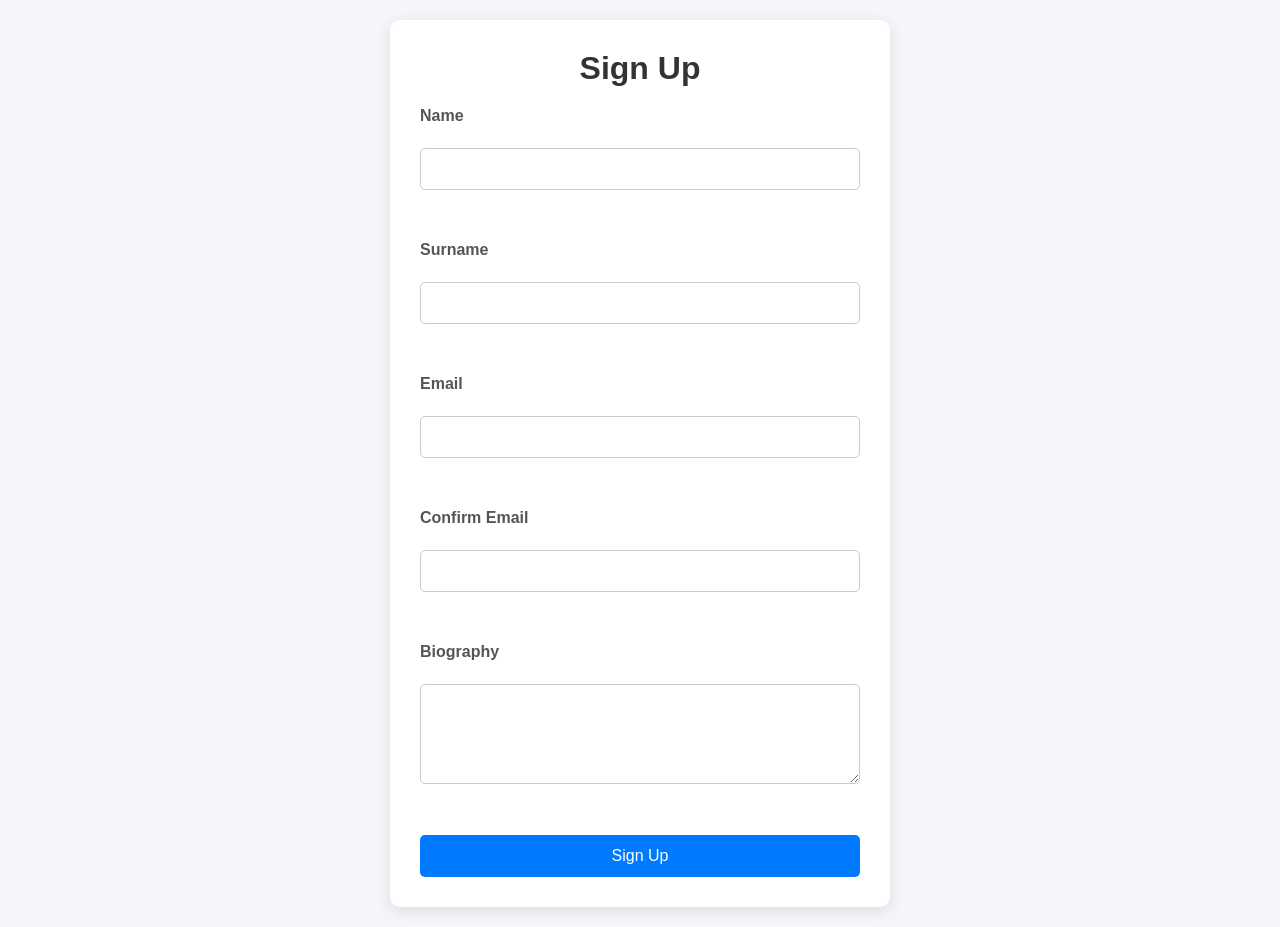
==== SignUp.html @ 2785e497 "Created SignUp Page" ====
<!DOCTYPE html>
<html lang="en">
<head>
    <meta charset="UTF-8">
    <meta name="viewport" content="width=device-width, initial-scale=1.0">
    <link rel="stylesheet" href="styling.css">
    <title>Sign Up Form</title>
</head>
<body>
<div class="container"> 
    <div class="form-card">   
    <h1>Sign Up</h1>
    <form id="postForm">

        <label for="name">Name</label><br>
        <input
            type="text"
            id="name"
            required
            minlength="2"
            maxlength="30"
            pattern="[A-Za-z ]+"
            title="Name can only contain letters"
        >
        <br><br>

        <label for="surname">Surname</label><br>
        <input
            type="text"
            id="surname"
            required
            minlength="2"
            maxlength="30"
            pattern="[A-Za-z ]+"
            title="Surname can only contain letters"
        >
        <br><br>

        <label for="email">Email</label><br>
        <input
            type="email"
            id="email"
            required
        >
        <br><br>

        <label for="confirmEmail">Confirm Email</label><br>
        <input
            type="email"
            id="confirmEmail"
            required
        >
        <br><br>

        <label for="body">Biography</label><br>
        <textarea
            id="body"
            required
            minlength="10"
            maxlength="200"
        ></textarea>
        <br><br>

        <button type="submit">
            Sign Up
        </button>

    </form>
    </div>
</div>
    



    <script>

        document
            .getElementById("postForm")
            .addEventListener("submit", createPost);

        async function createPost(event) {

            event.preventDefault();

            const name =
                document.getElementById("name").value.trim();

            const surname =
                document.getElementById("surname").value.trim();

            const email =
                document.getElementById("email").value.trim();

            const confirmEmail =
                document.getElementById("confirmEmail").value.trim();

            const body =
                document.getElementById("body").value.trim();

            // Name Validation
            if(name.length < 2){
                alert("Name must be at least 2 characters.");
                return;
            }

            // Surname Validation
            if(surname.length < 2){
                alert("Surname must be at least 2 characters.");
                return;
            }

            // Email Match Validation
            if(email !== confirmEmail){
                alert("Emails do not match.");
                return;
            }

            // Biography Validation
            if(body.length < 10){
                alert("Biography must contain at least 10 characters.");
                return;
            }

            try {

                const response = await fetch(
                    "https://jsonplaceholder.typicode.com/posts",
                    {
                        method: "POST",
                        headers: {
                            "Content-Type": "application/json"
                        },
                        body: JSON.stringify({
                            name: name,
                            surname: surname,
                            email: email,
                            biography: body
                        })
                    }
                );

                const data = await response.json();

                console.log(data);

                alert("User Created Successfully!");

                document.getElementById("postForm").reset();

            }
            catch(error){

                console.error(error);

                alert("An error occurred while creating the user.");
            }
        }

    </script>

</body>
</html>
---- styling.css ----
*{
    margin:0;
    padding:0;
    box-sizing:border-box;
    font-family:Arial, Helvetica, sans-serif;
}

body{
    background:#f4f6f9;
}

.container{
    min-height:100vh;
    display:flex;
    justify-content:center;
    align-items:center;
    padding:20px;
}

.form-card{
    width:100%;
    max-width:500px;
    background:#ffffff;
    padding:30px;
    border-radius:10px;
    box-shadow:0 4px 15px rgba(0,0,0,0.1);
}

.form-card h1{
    text-align:center;
    margin-bottom:20px;
    color:#333;
}

form{
    display:flex;
    flex-direction:column;
}

label{
    margin-bottom:5px;
    font-weight:bold;
    color:#555;
}

input,
textarea{
    width:100%;
    padding:12px;
    margin-bottom:15px;
    border:1px solid #ccc;
    border-radius:5px;
    font-size:14px;
}

textarea{
    resize:vertical;
    min-height:100px;
}

input:focus,
textarea:focus{
    outline:none;
    border-color:#007bff;
}

button{
    padding:12px;
    border:none;
    border-radius:5px;
    background:#007bff;
    color:white;
    font-size:16px;
    cursor:pointer;
}

button:hover{
    background:#0056b3;
}
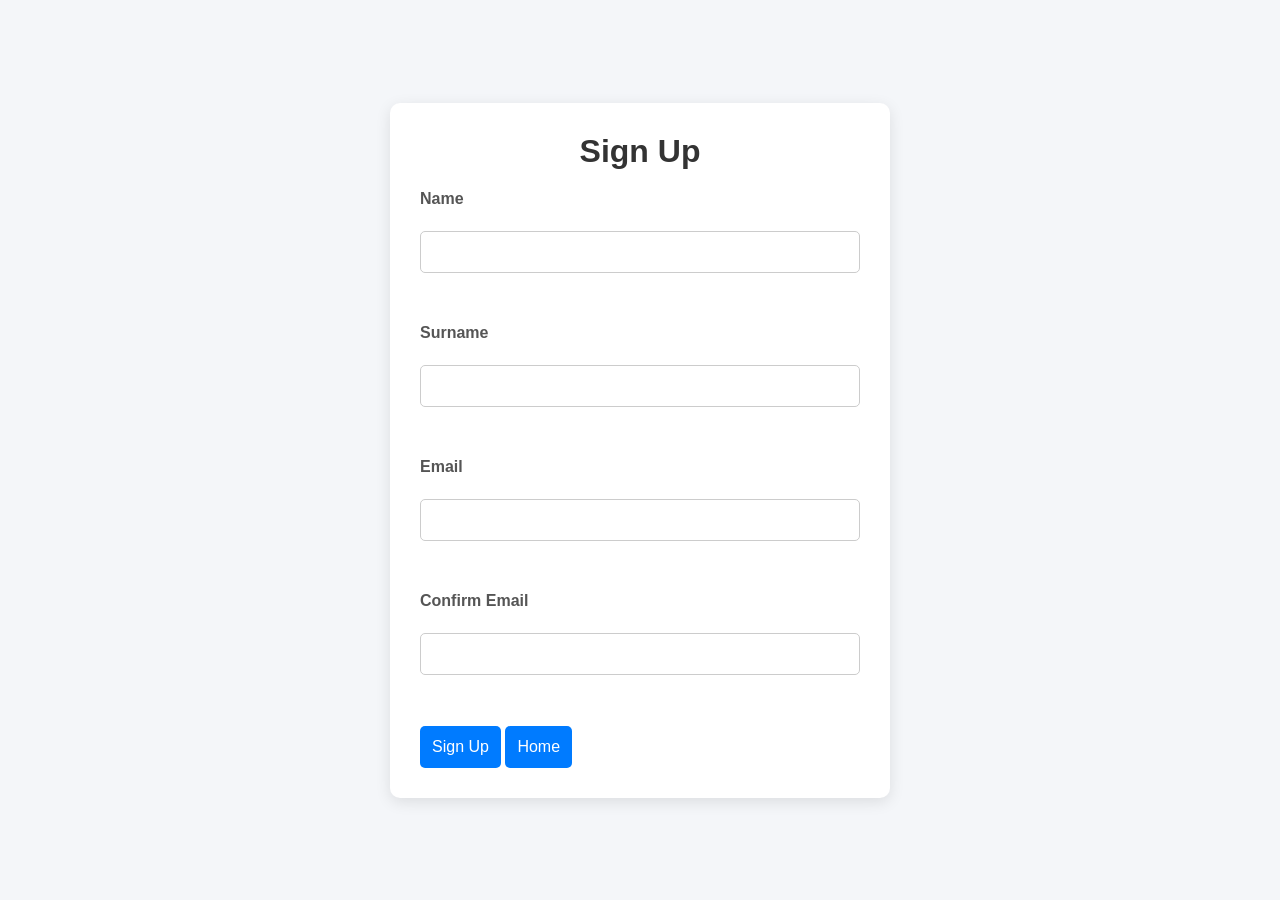
==== commit b17b01e6: "Linked the Index page with the SignUp page. this also helps with reading what was entered from the S" ====
--- a/SignUp.html
+++ b/SignUp.html
@@ -52,18 +52,23 @@
         >
         <br><br>
 
-        <label for="body">Biography</label><br>
+        <!-- <label for="body">Biography</label><br> 
         <textarea
             id="body"
             required
             minlength="10"
             maxlength="200"
         ></textarea>
-        <br><br>
+        <br><br>-->
 
-        <button type="submit">
-            Sign Up
+        <div class="button-group">
+            <button type="submit">
+                Sign Up
+            </button>
+            <button type="button" onclick="window.location.href='Index.html'">
+            Home
         </button>
+        </div>
 
     </form>
     </div>
@@ -94,8 +99,8 @@
             const confirmEmail =
                 document.getElementById("confirmEmail").value.trim();
 
-            const body =
-                document.getElementById("body").value.trim();
+            //const body =
+            //    document.getElementById("body").value.trim();
 
             // Name Validation
             if(name.length < 2){
@@ -116,10 +121,10 @@
             }
 
             // Biography Validation
-            if(body.length < 10){
-                alert("Biography must contain at least 10 characters.");
-                return;
-            }
+            //if(body.length < 10){
+            //    alert("Biography must contain at least 10 characters.");
+            //    return;
+            //}
 
             try {
 
@@ -133,8 +138,8 @@
                         body: JSON.stringify({
                             name: name,
                             surname: surname,
-                            email: email,
-                            biography: body
+                            email: email
+                            //biography: body
                         })
                     }
                 );
